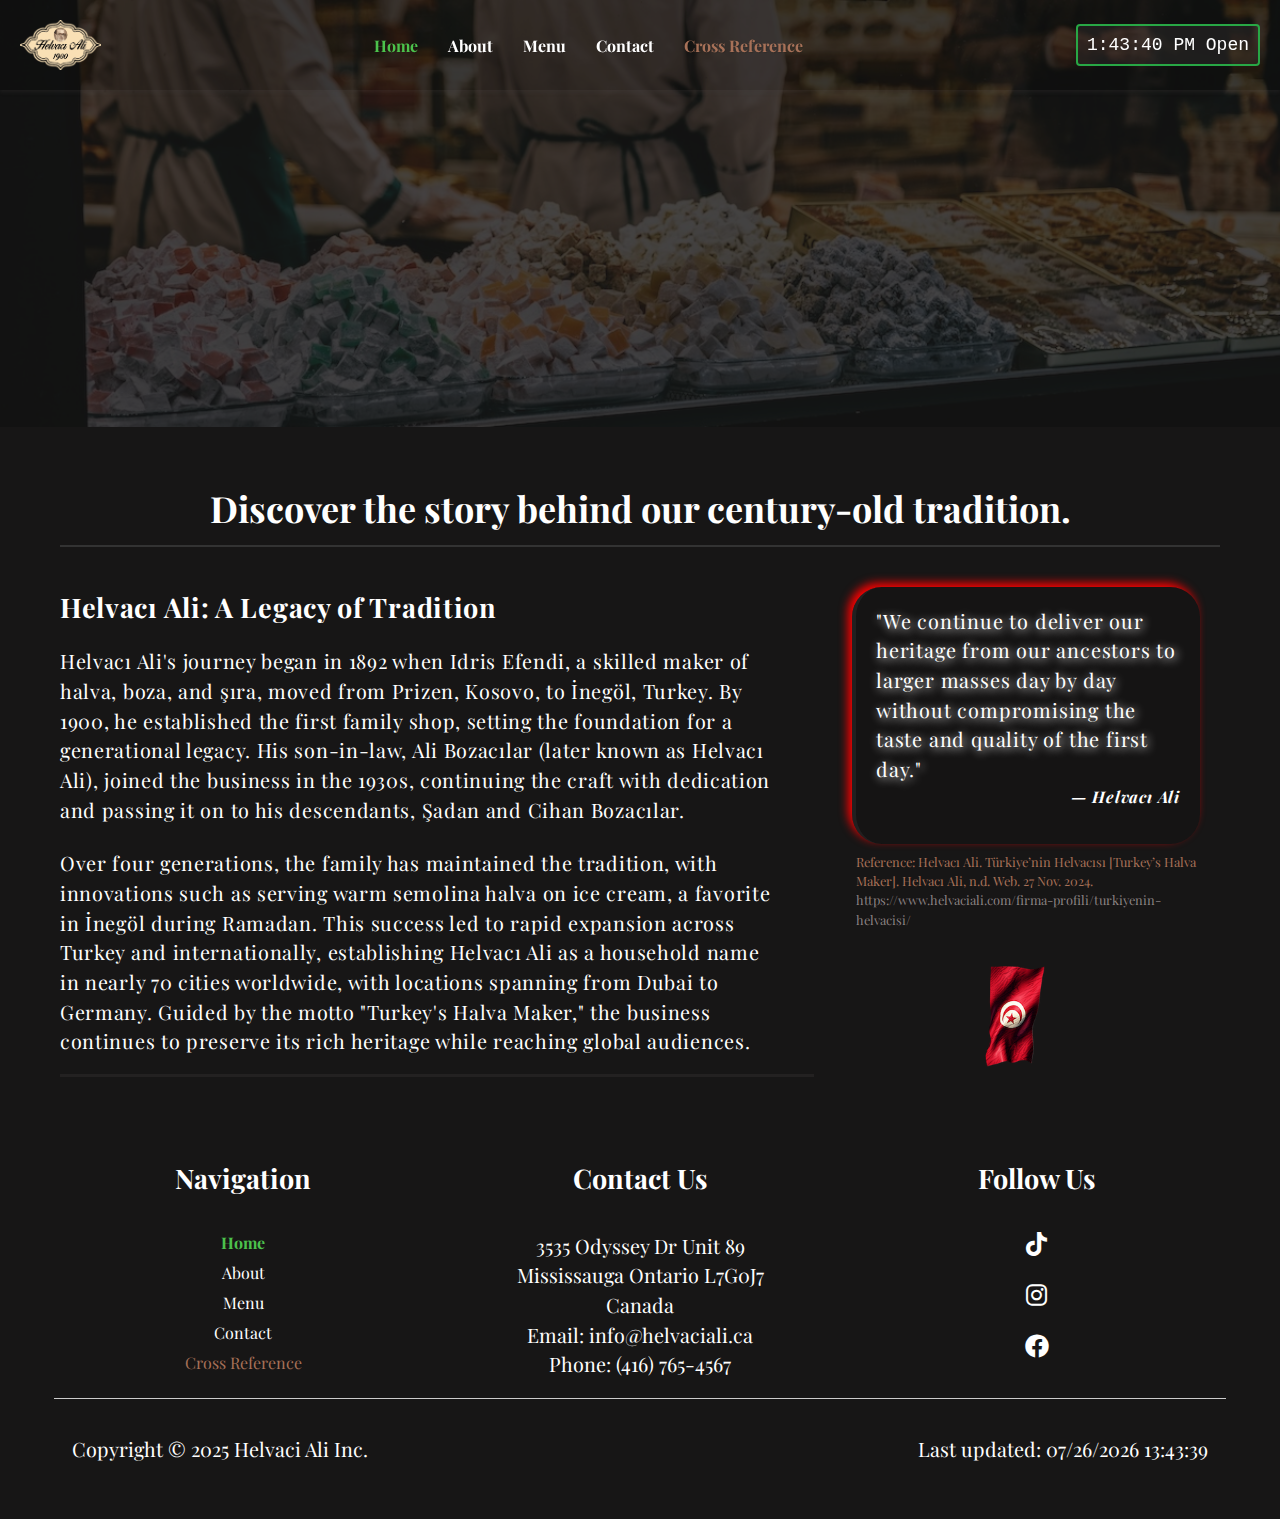
==== about.html @ f308c08b "Moved HTML files to root" ====
<!DOCTYPE html>
<html lang="en">
<head>
    <meta charset="UTF-8">
    <meta name="viewport" content="width=device-width, initial-scale=1.0">
    <meta name="description" content="Helvaci Ali - Experience the taste of Turkey's famous semolina ice cream">
    <meta name="keywords" content="dondurma, turkish, helwa, helvaci, ice cream, dessert, sweets, Mississauga">
    <meta name="author" content="Mohamad Arnaout">
    <title>Helvaci Ali Canada - About (Our Story)</title>
    <link rel="stylesheet" href="https://cdnjs.cloudflare.com/ajax/libs/font-awesome/6.0.0-beta3/css/all.min.css">
    <link rel="preconnect" href="https://fonts.googleapis.com">
    <link rel="preconnect" href="https://fonts.gstatic.com" crossorigin>
    <link href="https://fonts.googleapis.com/css2?family=Playfair+Display:ital,wght@0,400..900;1,400..900&display=swap" rel="stylesheet">
    <link href='https://fonts.googleapis.com/css?family=Playfair Display' rel='stylesheet'>
    <link rel="stylesheet" href="../css/main.css">
    <link rel="stylesheet" href="../css/page-specific/about.css">
    <link rel="stylesheet" href="../css/mobile.css" media="screen and (max-width: 767px)">
    <link rel="stylesheet" href="../css/tablet.css" media="screen and (min-width: 768px) and (max-width: 991px)">
    <link rel="stylesheet" href="../css/desktop.css" media="screen and (min-width: 992px)">
    <script src="../js/nav.js" defer></script>
    <script defer src="../js/main.js"></script>
</head>
<body>
    <header>
        <nav class="main-nav">
            <div class="logo">
                <a href="index.html">
                    <img src="../media/images/slogo.png" alt="website logo" class="logo">
                </a>                
            </div>
            <div class="menu-toggle" id="mobile-menu">
                <span class="bar"></span>
                <span class="bar"></span>
                <span class="bar"></span>
            </div>
            <ul class="nav-links" id="nav-links">
                <li><a href="index.html">Home</a></li>
                <li><a href="about.html">About</a></li>
                <li><a href="menu.html">Menu</a></li>
                <li class="nav-item has-submenu">
                    <a href="#">Contact</a>
                    <ul class="submenu">
                        <li><a href="contact.html">Contact Us</a></li>
                        <li><a href="evaluation.html">Evaluate Us</a></li>
                    </ul>
                </li>
                <li><a href="cross-reference.html">Cross Reference</a></li>
            </ul>
            <div id="localTimeClock" class="nav-clock"></div>
        </nav>
    </header>

    <main class="positioning-layout">
        <div class="about-hero">
            <div class="hero-image">
                <img src="../media/images/storefront.jpg" alt="storefront" id="opacity-example2" class="hero-image">
            </div>
        </div>
        
        
        <div class="discover" id="history">
            <h2>Discover the story behind our century-old tradition.</h2>
            <div id="discover-wrapper">
                <article class="discover-content" id="discover-content">
                    <h3>Helvacı Ali: A Legacy of Tradition</h3>
                    <p>
                Helvacı Ali's journey began in 1892 when Idris Efendi, a skilled maker of halva, boza, and şıra, moved from Prizen, Kosovo, to İnegöl, Turkey. By 1900, he established the first family shop, setting the foundation for a generational legacy. His son-in-law, Ali Bozacılar (later known as Helvacı Ali), joined the business in the 1930s, continuing the craft with dedication and passing it on to his descendants, Şadan and Cihan Bozacılar.
                    </p>
                    <br>
                    <p>
                        Over four generations, the family has maintained the tradition, with innovations such as serving warm semolina halva on ice cream, a favorite in İnegöl during Ramadan. This success led to rapid expansion across Turkey and internationally, establishing Helvacı Ali as a household name in nearly 70 cities worldwide, with locations spanning from Dubai to Germany. Guided by the motto "Turkey's Halva Maker," the business continues to preserve its rich heritage while reaching global audiences.
                    </p>
                    <p class="line-bottom"></p>
                </article>
                <div class="quote-image-container">
                    <aside class="quote-container" id="quote-container">
                        <blockquote>
                            <p id="child-selector">"We continue to deliver our heritage from our ancestors to larger masses day by day without compromising the taste and quality of the first day."</p>
                            <cite>— Helvacı Ali</cite>
                        </blockquote>
                        <p class="reference">
                            Reference: Helvacı Ali. Türkiye’nin Helvacısı [Turkey’s Halva Maker]. Helvacı Ali, n.d. Web. 27 Nov. 2024. <a href="https://www.helvaciali.com/firma-profili/turkiyenin-helvacisi/" target="_blank">https://www.helvaciali.com/firma-profili/turkiyenin-helvacisi/</a>
                        </p>
                    </aside>
                    <div class="rotated-image">
                        <img src="../media/images/turkish_flag.png" alt="turkish flag" id="rotated-image" class="flag">
                    </div> 
                </div>
            </div>
        </div>   
    </main>

    <footer>
        <div class="footer-content">
            <div class="footer-accordion">
                <div class="accordion-header">
                    <h3>Navigation</h3>
                    <img src="../media/icons/menu-icon.svg" alt="Toggle Menu" class="toggle-icon">
                </div>
                <div class="accordion-content">
                    <ul class="footer-nav-links">
                        <li class="nav-item"><a href="index.html">Home</a></li>
                        <li class="nav-item"><a href="about.html">About</a></li>
                        <li class="nav-item"><a href="menu.html">Menu</a></li>
                        <li class="nav-item has-submenu">
                            <a href="#">Contact</a>
                            <ul class="submenu">
                                <li><a href="contact.html">Contact Us</a></li>
                                <li><a href="evaluation.html">Evaluate Us</a></li>
                            </ul>
                        </li>
                        <li class="nav-item"><a href="cross-reference.html">Cross Reference</a></li>
                    </ul>
                </div>
            </div>
            <div class="footer-accordion">
                <div class="accordion-header">
                    <h3>Contact Us</h3>
                    <img src="../media/icons/menu-icon.svg" alt="Toggle Menu" class="toggle-icon">
                </div>
                <div class="accordion-content">
                    <p>3535 Odyssey Dr Unit 89<br>Mississauga Ontario L7G0J7<br>Canada</p>
                    <p>Email: info@helvaciali.ca</p>
                    <p>Phone: (416) 765-4567</p>
                </div>
            </div>
    
            <div class="footer-accordion">
                <div class="accordion-header">
                    <h3>Follow Us</h3>
                    <img src="../media/icons/menu-icon.svg" alt="Toggle Menu" class="toggle-icon">
                </div>
                <div class="accordion-content">
                    <div class="social-links">
                        <a href="https://www.tiktok.com/@helvaciali_canada" target="_blank" title="Tiktok">
                            <i class="fa-brands fa-tiktok"></i>
                        </a>
                        <a href="https://www.instagram.com/helvaciali.canada/" target="_blank" title="Instagram">
                            <i class="fa-brands fa-instagram"></i>
                        </a>
                        <a href="https://www.facebook.com/helvacialiontario/" target="_blank" title="Facebook">
                            <i class="fa-brands fa-facebook"></i>
                        </a>
                    </div>
                </div>
            </div>
            <div class="copyright-section">
                <p>Copyright &copy; 2025 Helvaci Ali Inc.</p>
                <p>Last updated: <span id="lastModified"></span></p>
            </div>
        </div>
    </footer>
</body>
</html>
---- css/main.css ----
/*=================================================================
  main.css
  Base Styles and Components 

  This file contains global styles and components that apply to all
  pages of the website. Including typography, colors, utilities and
  site navigation.
==================================================================*/

/*===============================
  CSS Base Styles and Variables
================================*/

:root {
    --primary-color: #1e1e1e;
    --secondary-color: hsla(216, 92%, 70%, 1);
    --accent-color: hsl(19, 31%, 50%);
    --text-color: rgb(255, 255, 255);
    --subtext-color: hsla(0, 18%, 89%, 1);
    --highlight-text-color: hsla(120, 49%, 53%, 1); 
    --background-color: rgba(23, 22, 22, 1);
    --shade-color: rgba(0, 0, 0, 0.125);
    --shade-color-light: rgba(63, 60, 60, 0.3);
    --shade-color-thru: rgba(16, 15, 15, 0.2);
    --ff-primary: 'Playfair Display', sans-serif;
    --h1-font: bold 2.75rem / 1.5 var(--ff-primary);
    --h2-font: bold 2rem / 1.5 var(--ff-primary);
    --h3-font: bold 1.75rem / 1.5 var(--ff-primary);
    --links: bold 1.125rem / 1.5 var(--ff-primary);
    --p: 1rem / 1.5 var(--ff-primary);
    --subtext: 0.875rem / 1.5 var(--ff-primary);
}

* {
    box-sizing: border-box;
    margin: 0;
    padding: 0;
}

html, body {
    height: 100%;
    margin: 0;
    padding: 0;
    font-size: 16px;
    font-family: var(--ff-primary);
    color: var(--text-color);
    background-color: var(--background-color);
    background-size: cover;
    background-position: center;
}

h1 {
    font: var(--h1-font);
}

h2 {
    font: var(--h2-font);
}

h3 {
    font: var(--h3-font);
}

p {
    font: var(--p);
}

.subtext {
    font: var(--subtext);
}

/* Link States */

a {
    color: rgba(167, 159, 159, 0.8);
    text-decoration: none;
    font-weight: 400;
    transition: color 0.3s, transform 0.3s;
}

a:visited:not(nav ul li a, .footer-nav-links a) {
    color: hsla(300, 30%, 50%, 1);
}

a:hover {
    color: var(--secondary-color);
}

a:active {
    color: var(--secondary-color);
}

a:focus {
    outline: 2px solid var(--secondary-color);
    outline-offset: 2px;
}

ul li:first-of-type a {
    font-weight: bold;
    color: var(--highlight-text-color);
}

ul li:last-of-type a {
    color: var(--accent-color);
}

/*============================================================
Highlight target elements for the Cross-Reference hyperlinks
============================================================*/

[id]:target {
    outline: 3px solid transparent;
    outline-offset: 1px;
    animation: highlight 5s ease-in-out;
    scroll-margin-top: 150px;
}

@keyframes highlight {
    0% {
        outline-color: transparent;
    }
    50% {
        outline-color: rgb(45, 124, 244);
    }
    100% {
        outline-color: transparent;
    }
}

/*====================================================
  Component Styles

  This section contains the styles for the components 
  such as the navigation bar, footer and time-clock.
=====================================================*/

/* Navigation Bar */

header {
    background-color: transparent;
}

.main-nav {
    display: flex;
    justify-content: space-between;
    align-items: center;
    position: fixed;
    max-height: 90px;
    top: 0;
    right: 0;
    left: 0;
    padding: 20px;
    z-index: 1000;
    background-color: var(--shade-color);
    transition: background-color 0.3s ease;
    box-shadow: 0 2px 4px var(--shade-color-light); 
}

.main-nav.scrolled {
    background-color: var(--background-color);
}

.main-nav.scrolled .submenu {
    background-color: var(--background-color);
}

.nav-links {
    display: flex;
    gap: 30px;
    flex-grow: 1;
    justify-content: center;
    text-shadow: 1px 1px 1px var(--shade-color);
}

nav ul li {
    list-style: none;  
}

nav ul li a {
    text-decoration: none;
    color:var(--text-color);
    transition: color 0.5s ease;
    font-weight: bold;
}

nav ul li a:hover {
    color: var(--secondary-color);
    transform: scale(1.1);
}

.logo {
    max-height: 50px;
    max-width: 200px;
    object-fit: contain;
    transition: transform 0.7s ease
}

.logo:hover {
    transform: scale(1.1);
}

/*===============================================
    Time Clock 
================================================*/

.nav-clock {
    display: inline-flex;
    align-items: center;
    justify-content: center;
    font-family: monospace;
    font-size: 1rem;
    color: var(--text-color);
    margin-left: auto;
    padding: 0.5rem;
    background-color: var(--shade-color-light);
    border-radius: 4px;
    width: fit-content;
}

.nav-clock.open {
    border: 2px solid #28a745;
}

.nav-clock.closed {
    border: 2px solid #dc3545;
}

.opens-at {
    font-size: 0.8em;
    margin-top: 4px;
}

/*============================================================
Footer including the navigation, contact, and social links
============================================================*/

footer {
    display: flex;
    justify-content: space-between;
    background-color: var(--background-color);
    padding: 2rem;
}

.footer-content {
    display: flex;
    justify-content: space-around;
    flex-wrap: wrap;
    gap: 1rem;
    width: 100%;
    padding: 0 1rem;
}

.footer-content a {
    text-decoration: none;
    color: inherit;
}

.footer-content a:hover {
    text-decoration: underline;
}

.footer-accordion {
    display: flex;
    flex-direction: column;
    text-align: center;
    gap: 1rem;
    flex: 1;
}

.footer-nav-links {    
    display: flex;
    flex-direction: column;
    justify-content: center;
    align-items: center;
    gap: 0.5rem;
    list-style: none;
    padding: 0;
}

.footer-nav-links a {
    text-decoration: none;
}

.social-links {
    display: flex;
    flex-direction: column;
    justify-content: center;
    gap: 1.5rem;
}

.social-links a {
    display: flex;
    justify-content: center;
    color: var(--text-color);
    font-size: 24px;
    transition: color 0.3s;
}

.social-links a:hover {
    color: var(--secondary-color);    
}

.copyright-section {
    display: flex;
    justify-content: space-between;
    text-align: center;
    border-top: 1px solid #ccc;
    width: 100%;
}

.copyright-section p {    
    padding: 1rem;
    margin-top: 1rem;
}

/* Submenu */

.main-nav .submenu li {
    padding: 8px 15px;
    list-style: none;
}

.submenu li{
    list-style: none;
    padding-left: 10px;
}

.submenu li:first-of-type a,
.submenu li:last-of-type a {
    font-weight: normal;
    color: inherit;
}

.nav-item.has-submenu.active .submenu {
    display: block;
}
---- css/page-specific/about.css ----
/*=========================================
  about.css
  About Page Styles: Positioning Layout

  This stylesheet contains styles specific 
  to the About page layout.
==========================================*/
.about-hero {
    position: relative;
    width: 100%;
    opacity: 0.2;
    text-align: center;
}
.about-hero img {
    max-width: 100%;
    width: 100%;
}
.discover {
    position: relative;
    max-width: 1200px;
    margin: 0 auto;
    padding: 50px 20px;
}
.discover h2 {
    position: relative;
    text-align: center;
    font-size: 36px;
    margin-bottom: 40px;
    padding-bottom: 10px;
    border-bottom: 2px solid #333;
}
#discover-wrapper {
    position: relative;
}
.discover-content {
    position: relative;
    width: 65%;
    padding-right: 30px;
    letter-spacing: 0.7px;
    line-height: 1.5;
}
.discover-content h3 {
    position: relative;
    margin-bottom: 20px;
}
.line-bottom {
    position: absolute;
    bottom: -20px;
    left: 0;
    width: 100%;
    height: 3px;
    background-color: var(--shade-color-light);
}
#quote-container {
    position: absolute;
    top: 0;
    right: 0;
    width: 30%;
    padding: 20px;
    margin-right: 20px;
    background-color: var(--shade-color-thru);
    border-radius: 30px;
    border-left: 4px solid var(--shade-color-light);
    box-shadow: -4px -4px 10px red;
}
blockquote {
    position: relative;
    font-style: italic;
    font-weight: 300;
    line-height: 1.5;
    letter-spacing: 0.8px;
    margin-bottom: 15px;
}
blockquote > p {
    text-shadow: 2px 2px 10px white;
}
cite {
    position: relative;
    display: block;
    text-align: right;
    font-weight: bold;
}
.reference {
    position: absolute;
    bottom: -85px;
    right: 0;
    font-size: 0.8em;
    line-height: 1.5;
    color: var(--accent-color);
}
.rotated-image {
    position: absolute;
    top: 85%;
    left: 78%;
}
.flag {
    position: relative;
    width: 100px;
    height: auto;
    transform: rotate(90deg);
    transition: transform 0.3s ease;
}
.flag:hover {
    transform: rotate(0deg);
---- css/mobile.css ----
/*===============================================
  mobile.css
  Responsive Styles for Compact Devices

  This stylesheet contains styles specific to the 
  responsive design of the website for mobile. 
================================================*/

/*================================================
  Base Styles 
================================================*/

@media (max-width: 767px) {
    body {
        font-size: 16px;
        line-height: 1.5rem;
    }

    h1 {
        font-size: 1.5em;
    }

    h2 {
        font-size: 1.3em;
    }

    h3 {
        font-size: 1.1em;
    }

    p {
        font-size: 0.9em;
    }
}

/*=========================================
  Navigation
==========================================*/

/* Menu toggle */

.menu-toggle {
    display: flex;
    flex-direction: column;
    cursor: pointer;
    z-index: 1001;
}

.menu-toggle .bar {
    width: 25px;
    height: 3px;
    background-color: var(--text-color);
    margin: 3px 0;
    transition: 0.4s;
}

/* Main Navigation Styles */

@media (max-width: 767px) {

    .main-nav {
        display: flex;
        align-items: center;
        gap: 15px;
    }

    .menu-toggle {
        display: flex;
        order: 3;
    }

    .nav-links {
        display: none;
        position: fixed;
        top: 0;        
        width: 100%;
        height: 100vh;
        background-color: var(--background-color);
        flex-direction: column;
        align-items: center;
        transition: 0.3s ease;
        z-index: 1000;
    }

    .nav-links.active {
        display: flex;
        left: 0;
    }

    .nav-links li {
        margin: 10px 0;
        opacity: 0;
        transform: translateX(-50px);
        transition: opacity 0.3s, transform 0.3s;
        text-align: center;
    }

    .nav-links.active li {
        opacity: 1;
        transform: translateX(0);
    }

    .nav-links li a {
        font-size: 1rem;
        text-align: center;
    }

    .menu-toggle.active .bar:nth-child(1) {
        transform: rotate(-45deg) translate(-5px, 6px);
    }

    .menu-toggle.active .bar:nth-child(2) {
        opacity: 0;
    }

    .menu-toggle.active .bar:nth-child(3) {
        transform: rotate(45deg) translate(-5px, -6px);
    }

    .submenu {
        max-height: 0;
        overflow: hidden;
        transition: max-height 0.3s ease;
    }

    .nav-item.has-submenu {
        text-align: center;
    }
 
    .nav-item.has-submenu.active .submenu {
        max-height: 300px;
    }

    .nav-clock {
        display: flex;
        align-items: center;
        margin: 0 auto;
    }
}

/* Mobile Footer Styles */

@media (max-width: 767px) {
    .footer-content {
        flex-direction: column;
        align-items: center;
        width: 100%;
    }
 
    .footer-accordion {
        border-bottom: 1px solid var(--shade-color);
    }
 
    .accordion-header {
        display: flex;
        justify-content: center;
        align-items: center;
        padding: 15px;
        cursor: pointer;
    }
 
    .toggle-icon {
        align-items: center;
        margin-left: 10px;
        width: 20px;
        height: 20px;
        transition: transform 0.3s ease;
        transform-origin: center;
    }
 
    .toggle-icon.active {
        transform: rotate(90deg);
    }

    .menu-icon {
        fill: var(--text-color);
    }
 
    .accordion-content {
        max-height: 0;
        overflow: hidden;
        transition: max-height 0.3s ease;
        padding: 0 15px;
    }
 
    .accordion-content.active {
        max-height: 520px;
        padding: 20px;
    }   

    .social-links a {
        position: relative;
    }

    .social-links a + a {
        margin-top: 1rem;
    }
    
    .social-links a:hover::after {
        content: attr(title);
        position: absolute;
        bottom: 100%;
        left: 50%;
        transform: translateX(-50%);
        padding: 5px;
        background: var(--background-color);
        border-radius: 4px;
        font-size: 0.8rem;
        white-space: nowrap;
    }
 }

/*=========================================
  Home Page Responsive Styles
==========================================*/

@media (max-width: 767px) {
    .hero {
        height: 47vh;
        background-size: 175% auto;
        background-position: 75%;
        background-repeat: no-repeat;
    } 

    .hero-content {
        display: flex;
        align-items: center;
    }

    .hero-content h1, .hero-content h3 {
        display: none;
    }

    .hero-content button {
        margin-top: 250px;
    }

    .hero-content p {
      display: none;
    }

    .menu-header p {
        display: none;
    }

    .multimedia {
        display: none;
    }

    .menu-item {
        display: flex;
        flex-direction: column;
        align-items: center;
        border: none;
    }
}

/*=========================================
  About Page Responsive Styles
==========================================*/

@media (max-width: 767px) {
    .about-hero img {
        height: 31vh;
    }

    .discover-content,
    #quote-container {
        position: static;
        width: 100%;
        padding: 0;
    }

    #quote-container {
        box-shadow: none;
        padding: 0;
        margin-top: 40px;
        border-left: none;
    }

    blockquote > p {
        text-shadow: none;
        font-size: 1rem;
    }

    .reference {
        bottom: -15%;
    }

    .rotated-image {
        display: none;
    }
}

/*=========================================
  Menu Page Responsive Styles
==========================================*/

@media screen and (max-width: 767px) {
    .menu-header-image {
        height: 30vh;
    }

    .dish-image {
        float: none;
        display: block;
        width: 100%;
        border-radius: 5px;
    }

    .menu-item {
        width: 60%;
        margin: 10px auto;
        padding: 0;
    }

    .dish-info {
        width: 100%;
        clear: both;
        text-align: center;
        margin-top: 10px;
    }
}

/*=========================================
  Contact Page Responsive Styles
==========================================*/

@media (max-width: 767px) {
    .contact-hero {
        width: 100%;
        height: 40vh;
    }
}

/*=========================================
  Cross Reference Responsive Styles
==========================================*/

@media (max-width: 767px) {
    .cross-reference-banner {
        height: 30vh;
        padding: 0;
        background-size: cover;
        background-position: center;
        background-repeat: no-repeat;
    }

    .cross-reference-banner h1 {
        font-size: 2em;
    }

    .cross-reference-banner p {
        font-size: 1em;
    }

    .requirement .site-map {
        width: 100%;
    }
}

/*=========================================
  Evaluation page
==========================================*/

@media (max-width: 767px) {
    .evaluation-hero {
        height: 35vh;
    }

    .rating-table tr {
        display: flex;
        flex-direction: column;
        align-items: center;
    }

    .form-section {
        display: flex;
        flex-direction: column;
        align-items: center;
    }

    .evaluation-form {
        margin: 1rem;
        padding: 1rem;
    }

    .rating-table td {
        vertical-align: middle;
        min-width: auto;
    }
}
---- css/tablet.css ----
/*================================================
  tablet.css

  Responsive Tablet Design (Between 601px and 900px)
================================================*/

/*================================================
  Font Sizes
================================================*/

@media (min-width: 768px) and (max-width: 991px) {
    body {
        font-size: 17px;
    }

    h1 {
        font-size: 2rem; /* ~30px */
    }

    h2 {
        font-size: 1.5rem; /* ~22.5px */
    }

    h3 {
        font-size: 1.25rem; /* ~18.75px */
    }

    p {
        font-size: 1rem; /* ~15px */
    }

/*================================================
  Navigation Styles
================================================*/

@media (min-width: 768px) and (max-width: 991px)    {
    .main-nav .submenu {
        position: absolute;
        top: 100%;
        left: 50%;
        transform: translateX(-50%);
        background-color: inherit;
        min-width: 100px;
        box-shadow: 0 2px 4px var(--shade-color-light);
        border-bottom-left-radius: 5px;
        border-bottom-right-radius: 5px;
        display: none;
    }

    .submenu {
        max-height: 0;
        overflow: hidden;
        transition: max-height 0.3s ease;
    }

    .nav-item.has-submenu {
        text-align: center;
    }
 
    .nav-item.has-submenu.active .submenu {
        max-height: 300px;
    }

    .menu-toggle {
        display: none; 
    }

    .nav-links {
        display: flex; 
    }

    .footer-accordion .accordion-content {
        display: block; 
        align-items: center;
    }

    .accordion-header {
        display: flex;
        justify-content: center;
        align-items: center;
        padding: 15px;
        cursor: pointer;
    }

    .toggle-icon {
        display: none; 
    }

    .submenu {
        display: none;
    }
}

/*================================================
  Home Page Styles
================================================*/

@media (min-width: 768px) and (max-width: 991px) {
    .hero {
        height: 40vh;
    }

    .hero-content {
        gap: 1.5rem;
    }
}

/*================================================
  About Page Styles
================================================*/

@media (min-width: 768px) and (max-width: 991px) {
    .reference {
        bottom: -50%;
    }

    .rotated-image {
        display: none;
    }
}

/*================================================
  Menu Page Styles
================================================*/

@media (min-width: 768px) and (max-width: 991px) {
    .menu-header-image {
        height: 30vh;
    }
}

/*================================================
  Contact Page Styles
================================================*/

@media screen and (min-width: 768px) and (max-width: 991px) {
    .grid-container {
      gap: 20px;
      column-gap: 20px;
      max-width: 1400px;
      padding: 20px;
      grid-template-columns: 1fr 1fr;
      grid-template-rows: 5% 5% 15% 10% 30%;
      grid-template-areas: 
            "header-title header-title"
            "contact-title map-title"
            "contact-container map-address"
            "contact-container map"
            ". map";
    }
    
    .map iframe {
        height: 700px;
    }
    
    .buttons {
        grid-template-columns: 1fr 1fr;
        gap: 20px;
    }
}
---- css/desktop.css ----
/*================================================
  desktop.css

  Responsive Desktop Design (Above 900px)
================================================*/

/*================================================
  Font Sizes
================================================*/

@media (min-width: 992px) {
  html {
      font-size: 18px;  
  }
  h1 {
      font-size: 2.5rem;
  }
  h2 {
      font-size: 2rem;
  }
  h3 {
      font-size: 1.5rem;
  }
  p {
      font-size: 1.1rem;
  }
}

/*================================================
  Navigation Styles
================================================*/

@media (min-width: 992px) {
    .main-nav .submenu {
        position: absolute;
        top: 100%;
        left: 50%;
        transform: translateX(-50%);
        background-color: inherit;
        min-width: 100px;
        box-shadow: 0 2px 4px var(--shade-color-light);
        border-bottom-left-radius: 5px;
        border-bottom-right-radius: 5px;
        display: none;
    }

    .menu-toggle {
        display: none; 
    }

    .nav-links {
        display: flex; 
    }

    .accordion-header {
        display: flex;
        justify-content: center;
        align-items: center;
        padding: 15px;
    }

    .accordion-content {
        display: flex;
        flex-direction: column;
        align-items: center;
        justify-content: center;
        gap: 1rem;
    }

    .footer-accordion .accordion-content {
        display: block; 
    }

    .toggle-icon {
        display: none; 
    }

    .submenu {
        display: none;
    }
}

/*================================================
  Home Page Styles
================================================*/

@media (min-width: 992px) {
  .hero {
      height: 60vh;
  }

  .hero-image img {
      max-width: 100%;
      height: auto;
  }
}

/*================================================
  Contact Page Styles
================================================*/

@media screen and (min-width: 992px) and (max-width: 1400px) {
  .grid-container {
    column-gap: 30px;
    max-width: 1400px;
    padding: 20px;
    grid-template-columns: 1fr 1fr;
    grid-template-rows: 15% 5% 15% 10% 30%;
    grid-template-areas: 
          "header-title header-title"
          "contact-title map-title"
          "contact-container map-address"
          "contact-container map"
          ". map"; 
  }

    .map iframe {
      height: 700px;
    }
  
    .buttons {
      grid-template-columns: 1fr 1fr;
      gap: 20px;
    }
}

@media screen and (min-width: 1400px) {
    .grid-container {
      gap: 40px;
      column-gap: 100px;
      max-width: 1600px;
      padding: 20px;
      grid-template-columns: 1fr 1fr;
      grid-template-rows: 10% 5% 15% 10% 30%;
      grid-template-areas: 
            "header-title header-title"
            "contact-title map-title"
            "contact-container map-address"
            "contact-container map"
            ". map";  
    }
  }
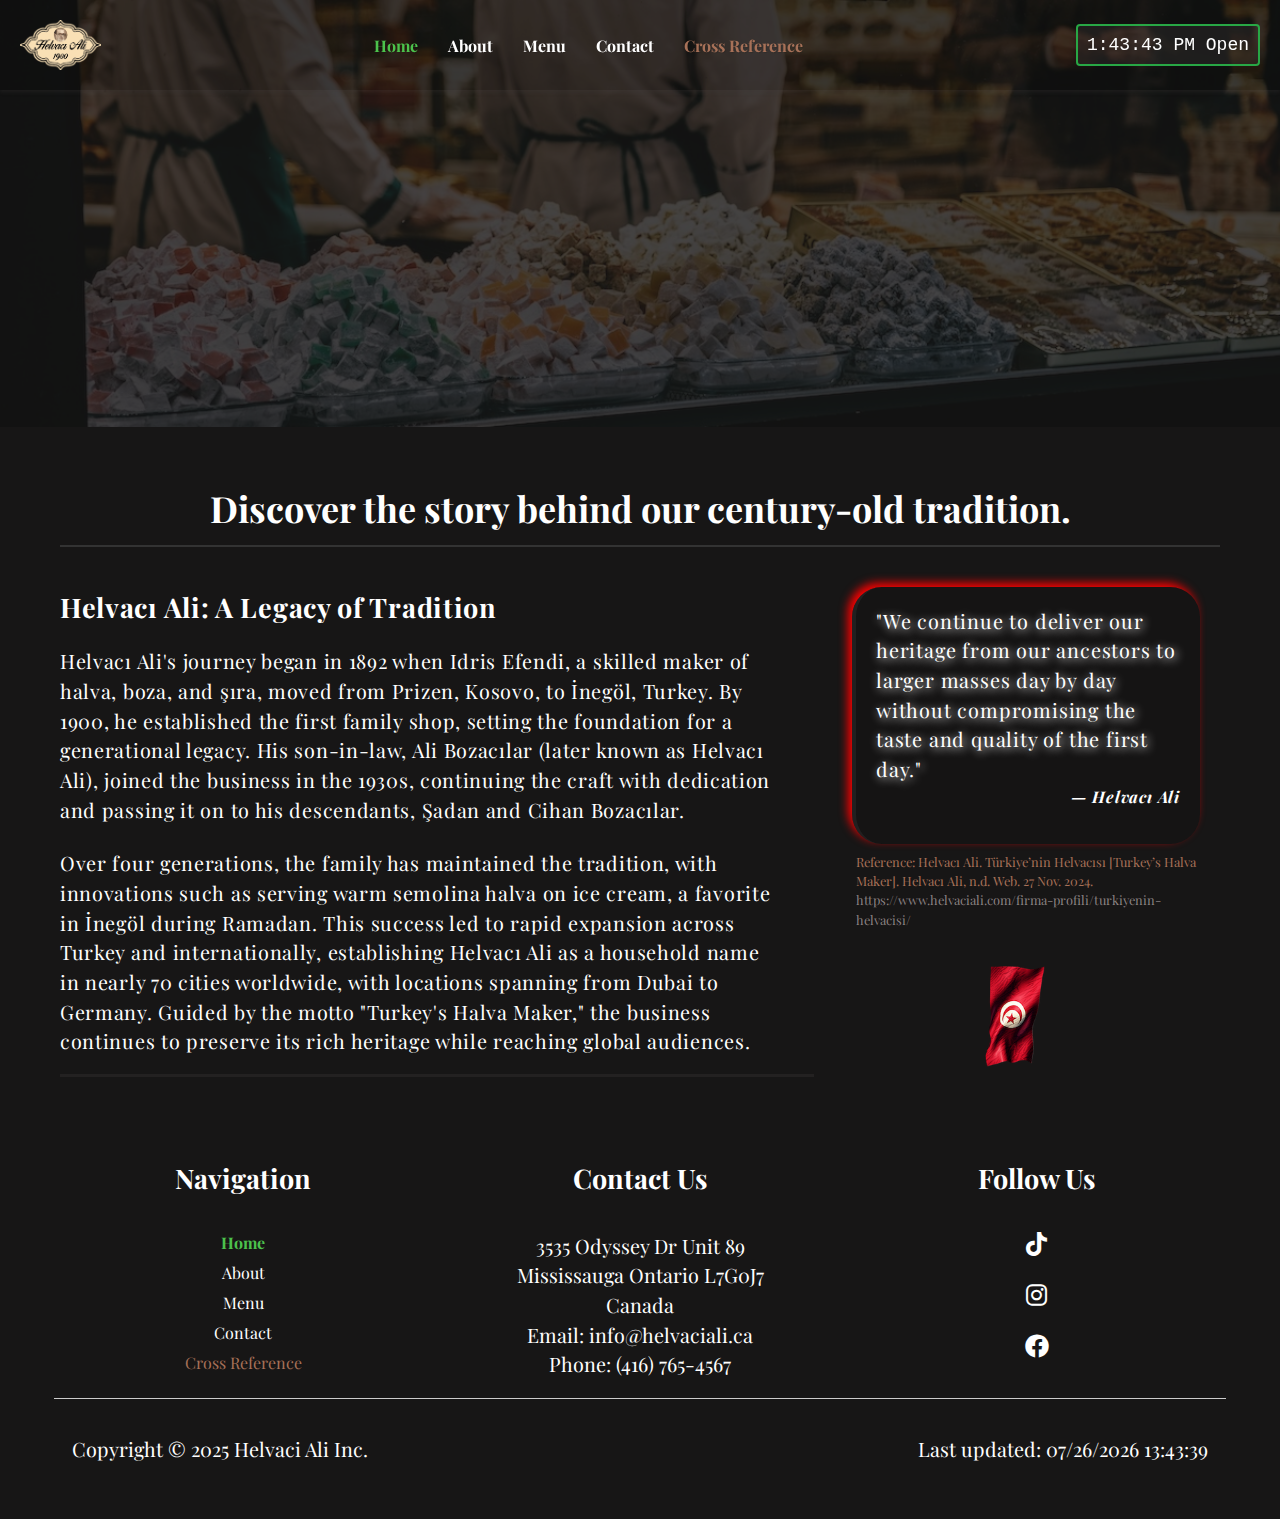
==== commit 009c6ffc: "Updated HTML files after validator" ====
--- a/about.html
+++ b/about.html
@@ -11,7 +11,6 @@
     <link rel="preconnect" href="https://fonts.googleapis.com">
     <link rel="preconnect" href="https://fonts.gstatic.com" crossorigin>
     <link href="https://fonts.googleapis.com/css2?family=Playfair+Display:ital,wght@0,400..900;1,400..900&display=swap" rel="stylesheet">
-    <link href='https://fonts.googleapis.com/css?family=Playfair Display' rel='stylesheet'>
     <link rel="stylesheet" href="../css/main.css">
     <link rel="stylesheet" href="../css/page-specific/about.css">
     <link rel="stylesheet" href="../css/mobile.css" media="screen and (max-width: 767px)">
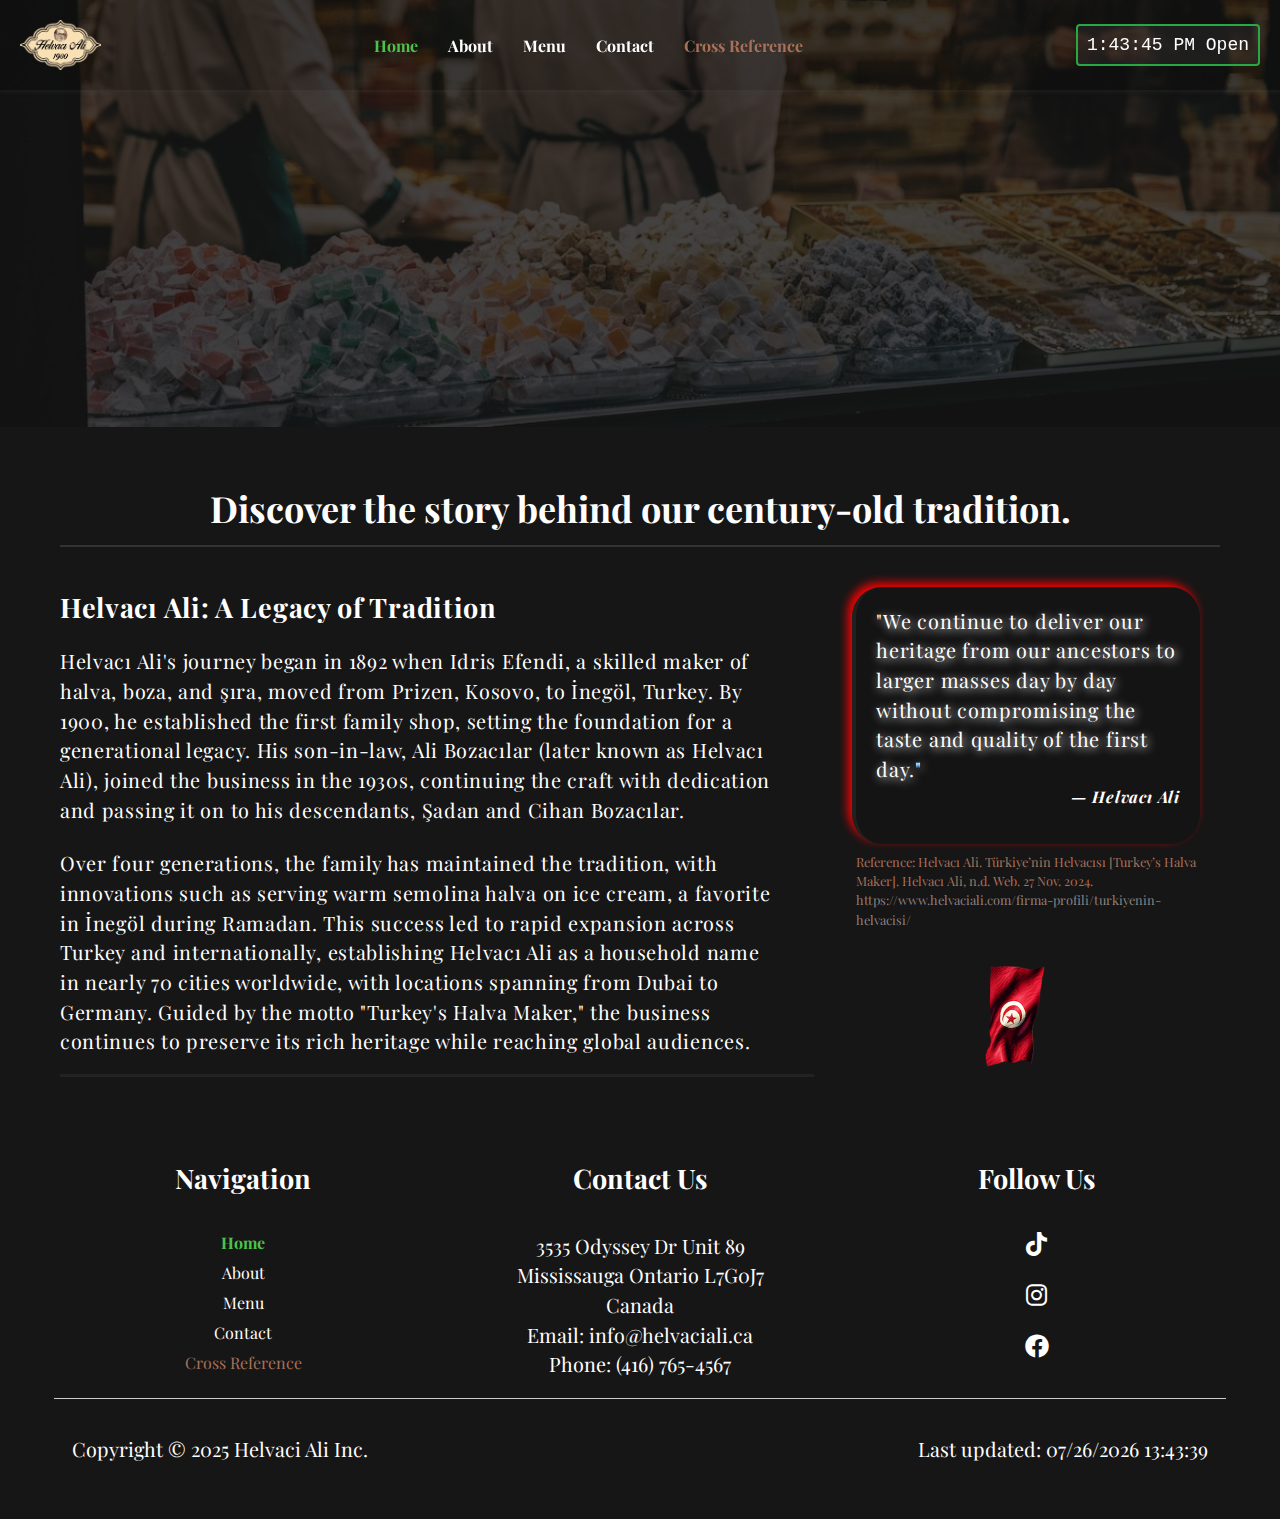
==== commit ed216035: "Moved HTML files back to main" ====
--- a/about.html
+++ b/about.html
@@ -11,13 +11,13 @@
     <link rel="preconnect" href="https://fonts.googleapis.com">
     <link rel="preconnect" href="https://fonts.gstatic.com" crossorigin>
     <link href="https://fonts.googleapis.com/css2?family=Playfair+Display:ital,wght@0,400..900;1,400..900&display=swap" rel="stylesheet">
-    <link rel="stylesheet" href="../css/main.css">
-    <link rel="stylesheet" href="../css/page-specific/about.css">
-    <link rel="stylesheet" href="../css/mobile.css" media="screen and (max-width: 767px)">
-    <link rel="stylesheet" href="../css/tablet.css" media="screen and (min-width: 768px) and (max-width: 991px)">
-    <link rel="stylesheet" href="../css/desktop.css" media="screen and (min-width: 992px)">
-    <script src="../js/nav.js" defer></script>
-    <script defer src="../js/main.js"></script>
+    <link rel="stylesheet" href="css/main.css">
+    <link rel="stylesheet" href="css/page-specific/about.css">
+    <link rel="stylesheet" href="css/mobile.css" media="screen and (max-width: 767px)">
+    <link rel="stylesheet" href="css/tablet.css" media="screen and (min-width: 768px) and (max-width: 991px)">
+    <link rel="stylesheet" href="css/desktop.css" media="screen and (min-width: 992px)">
+    <script src="js/nav.js" defer></script>
+    <script defer src="js/main.js"></script>
 </head>
 <body>
     <header>
